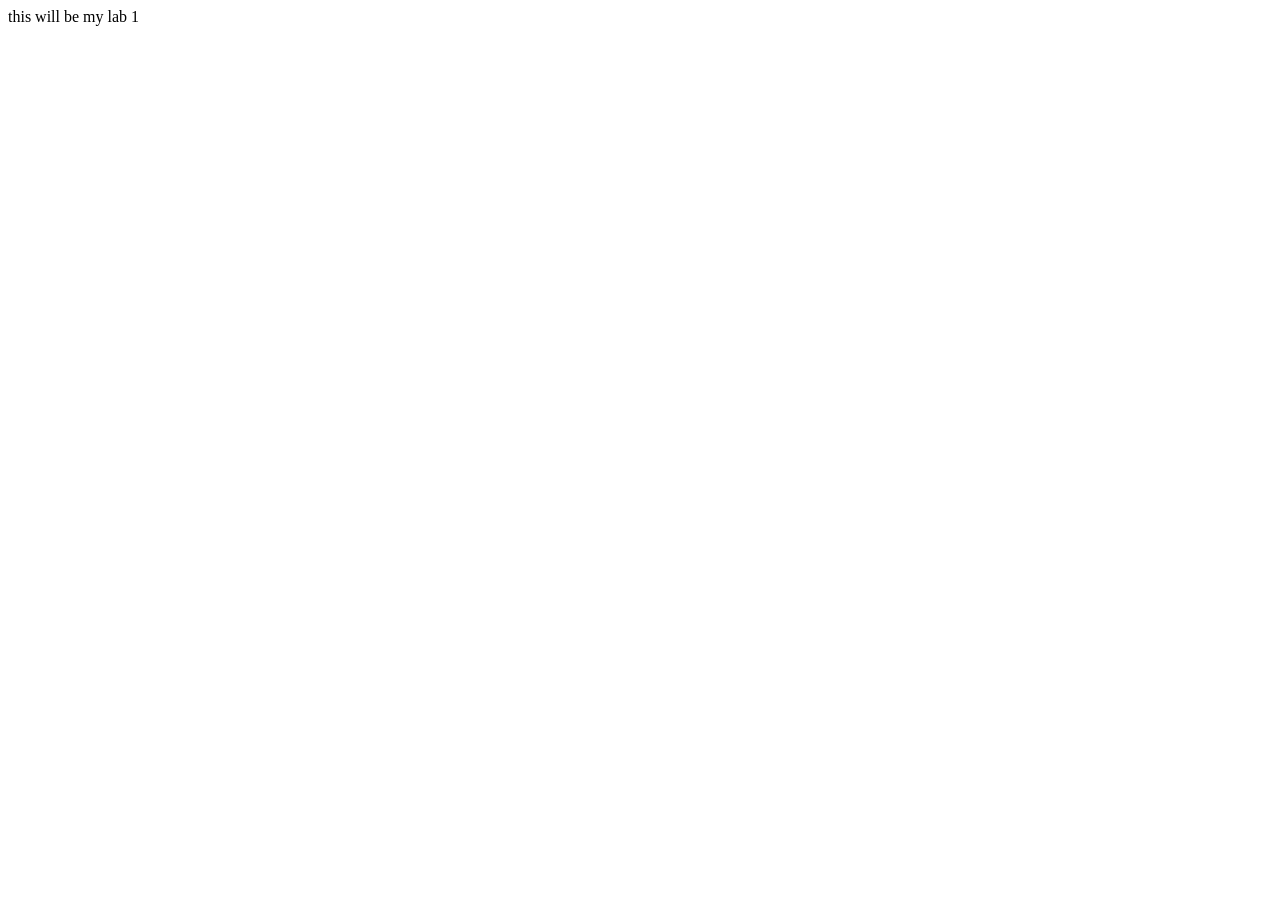
==== lab1/index.html @ c42f304e "preparing files for labs" ====
<!DOCTYPE html>
<html lang="en">
<head>
    <meta charset="UTF-8">
    <meta name="viewport" content="width=device-width, initial-scale=1.0">
    <title>Lab 1</title>
</head>
<body>
    this will be my lab 1
</body>
</html>
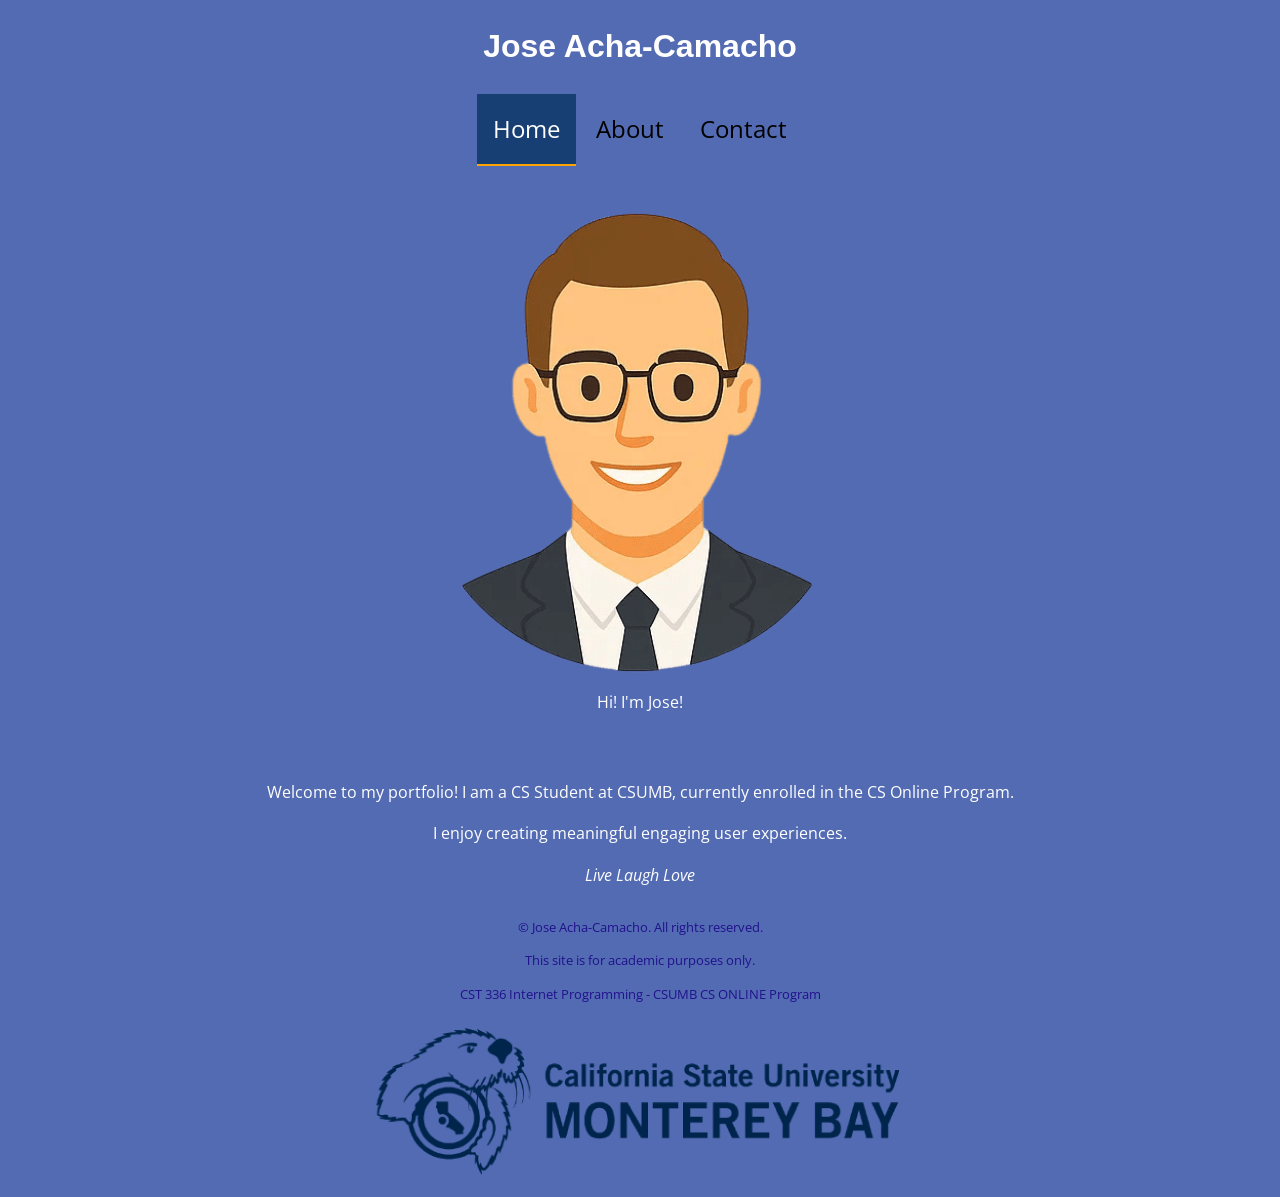
==== commit effc9a8a: "LAB1" ====
--- a/lab1/index.html
+++ b/lab1/index.html
@@ -1,11 +1,54 @@
 <!DOCTYPE html>
 <html lang="en">
+
 <head>
     <meta charset="UTF-8">
     <meta name="viewport" content="width=device-width, initial-scale=1.0">
-    <title>Lab 1</title>
+    <title>Jose Acha-Camacho | Portfolio</title>
+
+
+    <link rel="preconnect" href="https://fonts.googleapis.com">
+    <link rel="preconnect" href="https://fonts.gstatic.com" crossorigin>
+    <link href="https://fonts.googleapis.com/css2?family=Open+Sans:wght@400;700&display=swap" rel="stylesheet">
+
+
+
+    <link rel="stylesheet" href="css/styles.css">
+
+
 </head>
+
 <body>
-    this will be my lab 1
+    <header>
+        <!-- The header will be added here -->
+        <h1>Jose Acha-Camacho</h1>
+        <nav>
+            <a href="index.html" class="active">Home</a>
+            <a href="about.html">About</a>
+            <a href="contact.html">Contact</a>
+        </nav>
+    </header>
+
+    <main>
+        <figure>
+            <img src="img/avatar.png" alt="Portrait of Jose Acha-Camacho">
+            <figcaption>Hi! I'm Jose!</figcaption>
+        </figure>
+
+        <section>
+            <p>Welcome to my portfolio! I am a CS Student at CSUMB, currently enrolled in the CS Online Program.</p>
+            <p>I enjoy creating meaningful engaging user experiences.</p>
+            <p><i>Live Laugh Love</i></p>
+        </section>
+    </main>
+
+    <footer>
+        <p>&copy; Jose Acha-Camacho. All rights reserved.</p>
+        <p>This site is for academic purposes only.</p>
+        <p>CST 336 Internet Programming - CSUMB CS ONLINE Program</p>
+        <img src="img/csumb-logo.png" alt="CSUMB Logo">
+
+    </footer>
 </body>
+
 </html>
--- a/lab1/css/styles.css
+++ b/lab1/css/styles.css
@@ -0,0 +1,92 @@
+body {
+    background-color: rgb(83, 107, 178);
+    color: #FFFFFF;
+    /* Set text color to white for contrast */
+    font-family: "Open Sans", Arial, sans-serif;
+    line-height: 1.6;
+    /* Set line height for better readability */
+}
+
+
+h1, h2, h3 {
+    font-family: Arial, sans-serif;
+}
+
+header,
+nav,
+main,
+footer {
+    text-align: center;
+}
+
+
+nav a {
+    display: inline-block;
+    padding: 1rem;
+    font-size: 1.5rem;
+    color: #000000;
+    text-decoration: none;
+    /* Remove underline from links */
+}
+
+
+nav a:hover {
+    color: #000000;
+    background-color: #173f73;
+    font-size: 2rem;
+    border-bottom: 2px solid orange;
+}
+
+nav a.active {
+    background-color: #173f73;
+    color: #FFFFFF;
+    border-bottom: 2px solid orange;
+}
+
+main {
+    display: flex;
+    /* Use Flexbox for layout */
+    justify-content: center;
+    /* Center the items horizontally */
+    gap: 2rem;
+    flex-wrap: wrap;
+    /* Allow items to wrap on smaller screens */
+}
+
+footer {
+    text-align: center;
+    font-size: 0.8rem;
+    color: #21128d;
+}
+
+
+#table-header {
+  background-color: #173f73; /* Dark blue background for header */
+  color: #FFFFFF; /* White text for header */
+}
+
+.table-row {
+  background-color: #575968; /* Light gray background for rows */
+} 
+
+table{
+  border-collapse: collapse; /* Collapse borders into a single border */
+  margin-bottom: 2rem; /* Add some space below the table */
+  width: 75%;
+} 
+
+th, td {
+  border: 1px solid #dbe4f0; /* Add a border to the table, header cells, and data cells */
+  padding: 0.5rem; /* Add padding to cells for better readability */
+  text-align: left; /* Align text to the left */
+}
+
+
+
+iframe {
+  display: block;
+  width: min(100%, 40rem);
+  min-height: 40rem;
+  margin: 0 auto;
+  border: 1px solid #dbe4f0;
+}
